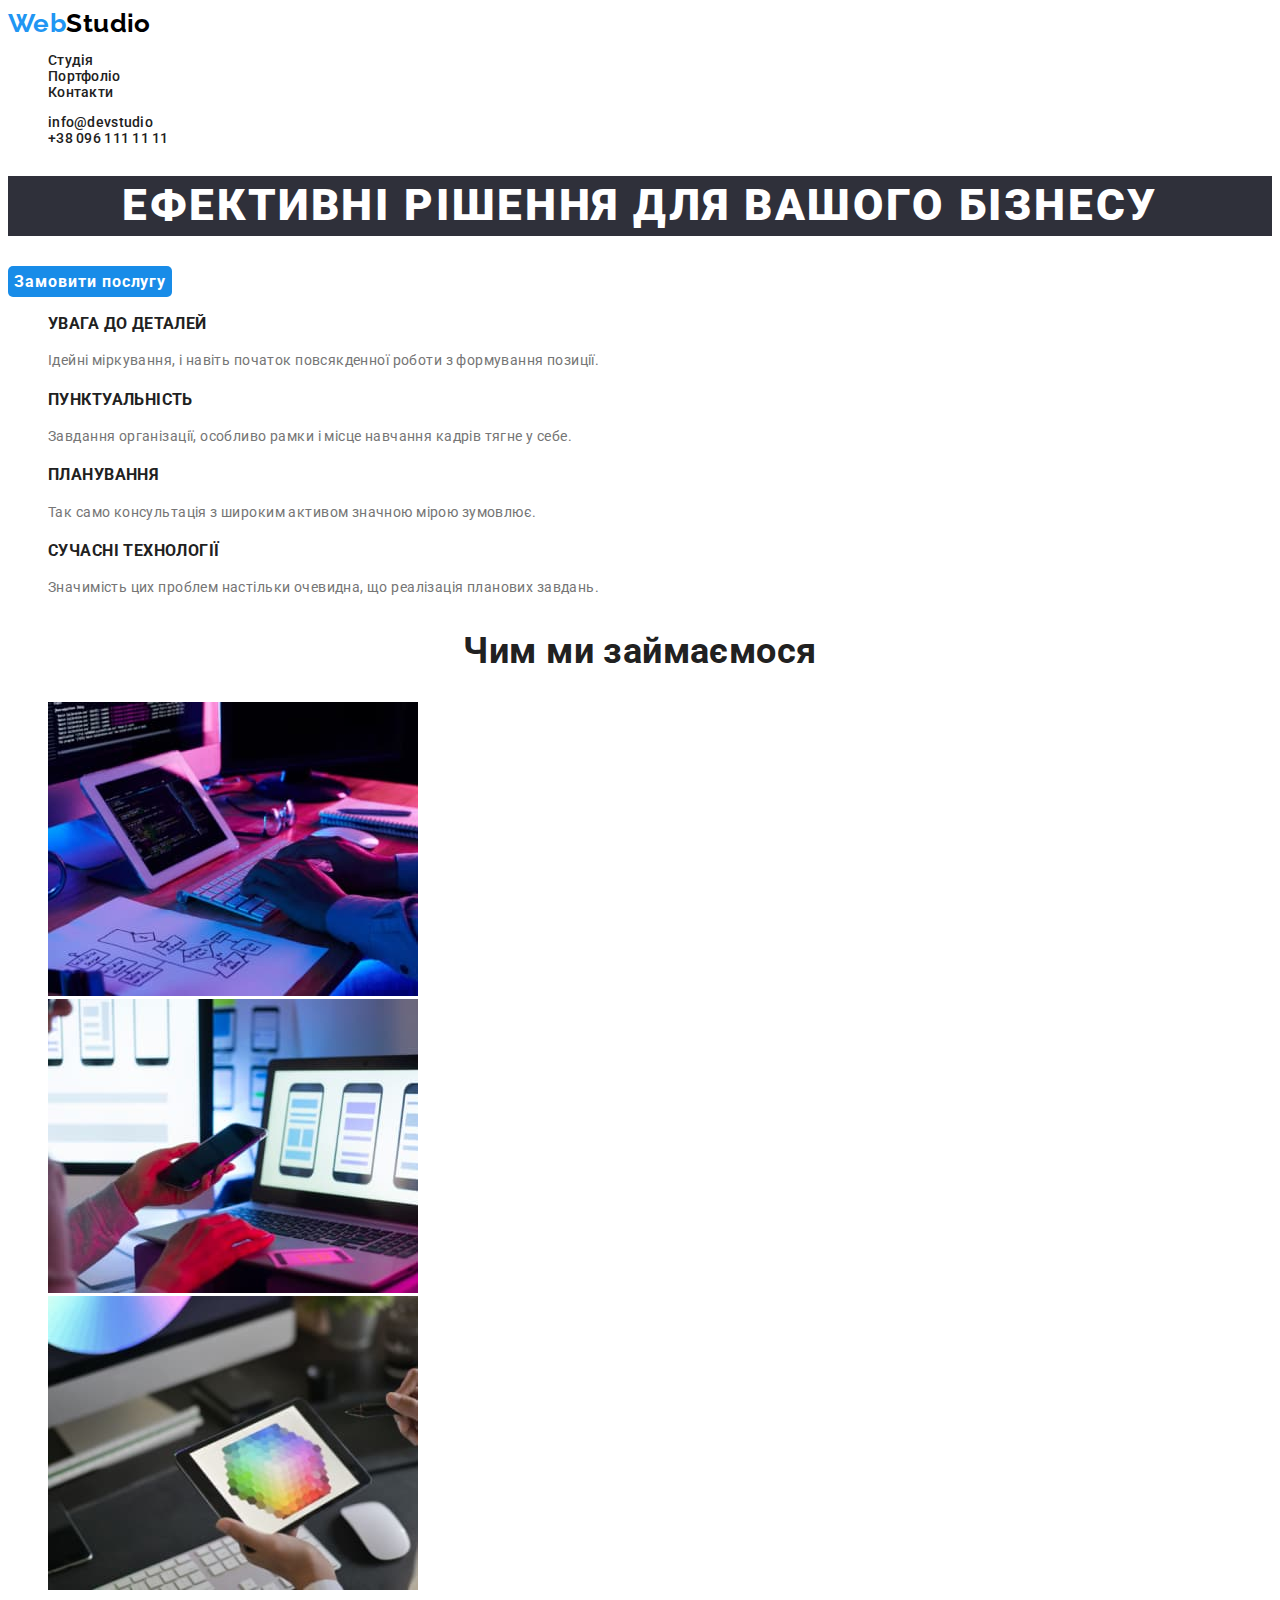
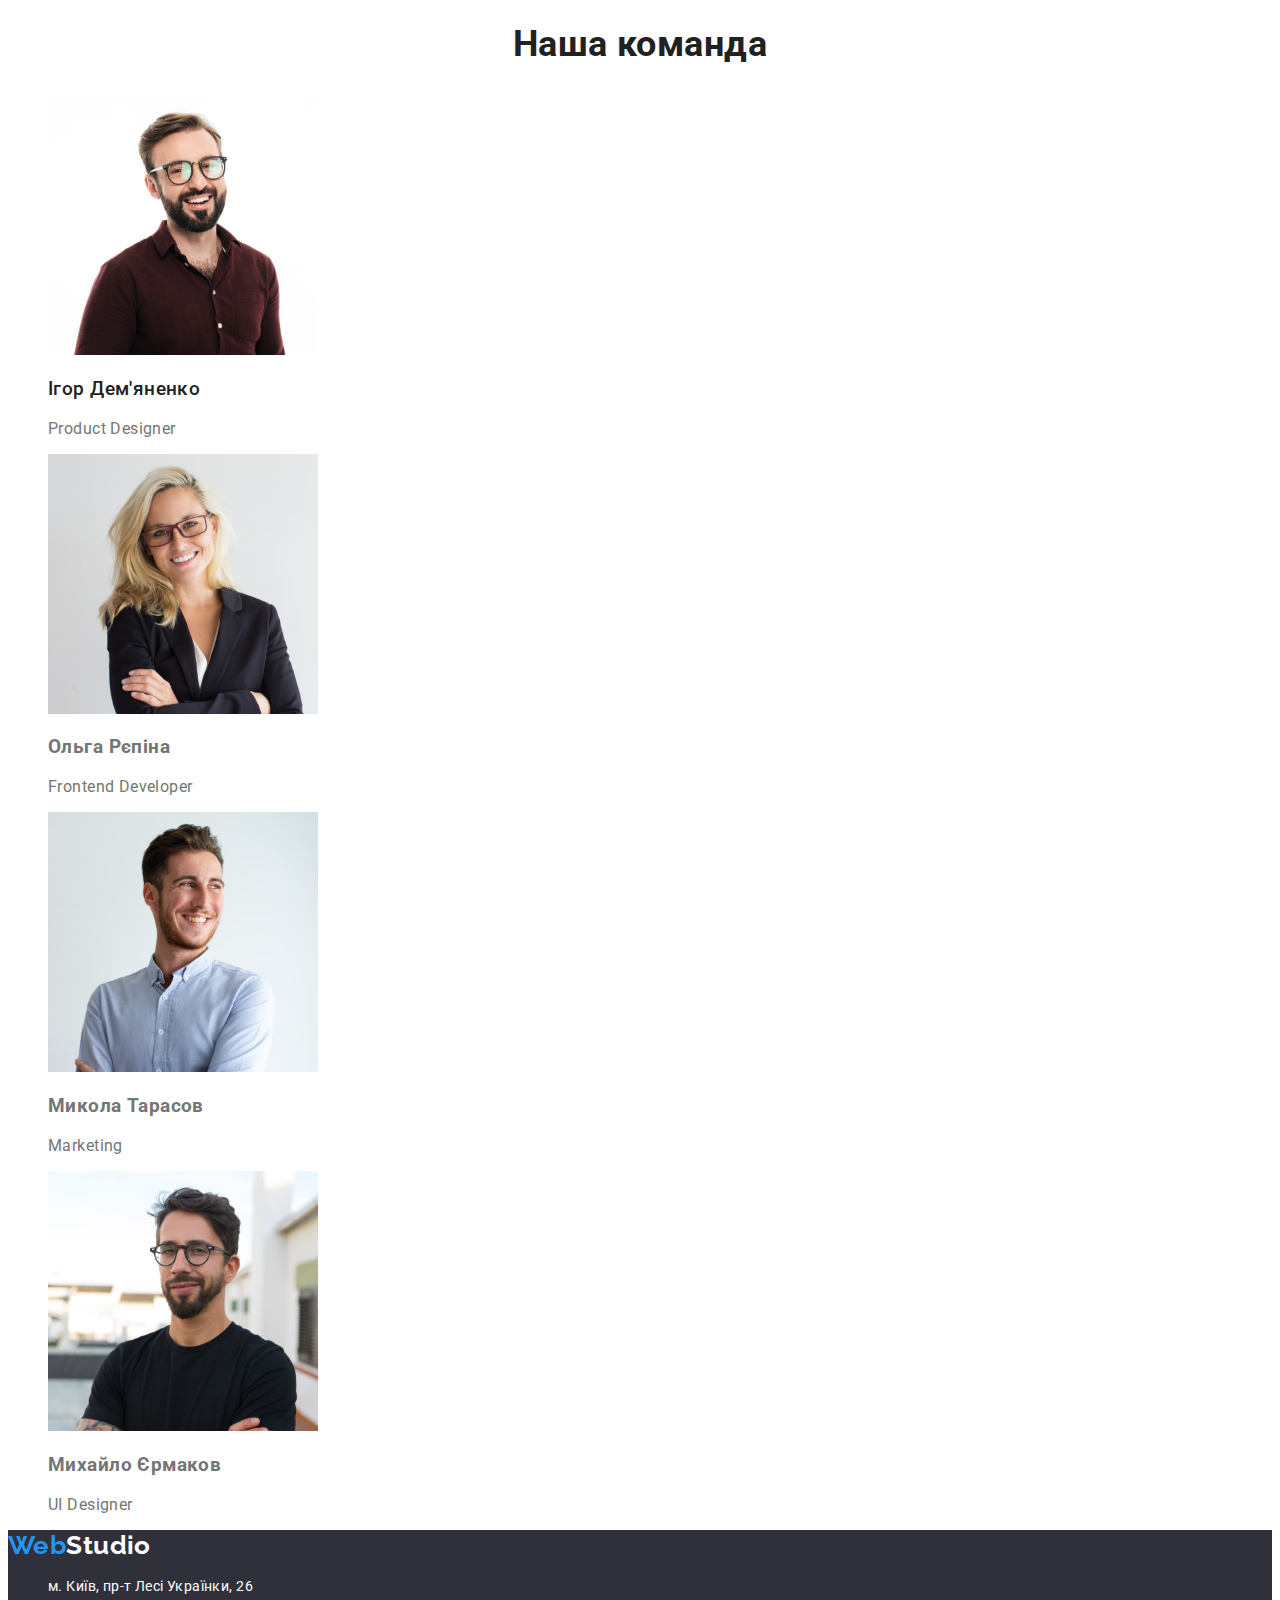
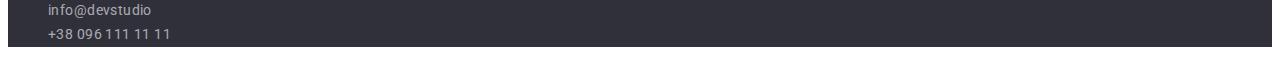
==== index.html @ 4cfd9104 "Home Work 2" ====
<!DOCTYPE html>
<html lang="uk">

<head>
    <meta charset="UTF-8">
    <meta http-equiv="X-UA-Compatible" content="IE=edge">
    <meta name="viewport" content="width=device-width, initial-scale=1.0">
    <title>Secont home work</title>
    <link rel="preconnect" href="https://fonts.googleapis.com">
    <link rel="preconnect" href="https://fonts.gstatic.com" crossorigin>
    <link
        href="https://fonts.googleapis.com/css2?family=Raleway:wght@700&family=Roboto:ital,wght@0,400;0,500;0,700;0,900;1,400;1,500;1,700;1,900&display=swap"
        rel="stylesheet">
    <link rel="stylesheet" href="./CSS/styles.css">
</head>

<body>
    <header>
        <a class="logo" href="/" title="logo"><span class="logo-web">Web</span>Studio</a>
        <nav>
            <ul class="list site-nav">
                <li><a class="link-nav" href="" title="Студія">Студія</a></li>
                <li><a class="link-nav" href="./portfolio.html" title="Портфоліо">Портфоліо</a></li>
                <li><a class="link-nav" href="" title="Контакти">Контакти</a></li>
            </ul>
        </nav>
        <ul class="list site-nav">
            <li><a class="link-nav" href="mailto:info@devstudio" title="надіслати листа">info@devstudio</a></li>
            <li><a class="link-nav" href="tel:+380961111111" title="зателефонувати">+38 096 111 11 11</a></li>
        </ul>
    </header>
    <main>
        <!-- Шапка -->
        <section>
            <h1 class="main-title">Ефективні рішення для вашого бізнесу</h1>
            <button type="button" class="button">Замовити послугу</button>
        </section>
        <!-- Особливості -->
        <section>
            <h2 class="title-hide">Особливості</h2> <!-- ми це приберемо за допомогою CSS, підгедено у Репети  -->
            <ul class="features list">
                <li>
                    <h3 class="title">УВАГА ДО ДЕТАЛЕЙ</h3>
                    <p class="text">Ідейні міркування, і навіть початок повсякденної роботи з формування позиції.</p>
                </li>
                <li>
                    <h3 class="title">ПУНКТУАЛЬНІСТЬ</h3>
                    <p class="text">Завдання організації, особливо рамки і місце навчання кадрів тягне у себе.</p>
                </li>
                <li>
                    <h3 class="title">ПЛАНУВАННЯ</h3>
                    <p class="text">Так само консультація з широким активом значною мірою зумовлює.</p>
                </li>
                <li>
                    <h3 class="title">СУЧАСНІ ТЕХНОЛОГІЇ</h3>
                    <p class="text">Значимість цих проблем настільки очевидна, що реалізація планових завдань.</p>
                </li>
            </ul>
        </section>
        <!-- Чим ми займаємося -->
        <section>
            <h2 class="section-title">Чим ми займаємося</h2>
            <ul class="list">
                <li>
                    <img src="./images/box_1.jpg" width="370" alt="Чим ми займаємося 1" title="Чим ми займаємося 1">
                </li>
                <li>
                    <img src="./images/box_2.jpg" width="370" alt="Чим ми займаємося 2" title="Чим ми займаємося 2">
                </li>
                <li>
                    <img src="./images/box_3.jpg" width="370" alt="Чим ми займаємося 3" title="Чим ми займаємося 3">
                </li>
            </ul>
        </section>
        <!-- Наша команда -->
        <section>
            <h2 class="section-title">Наша команда</h2>
            <ul class="team list">
                <li>
                    <img src="./images/igor.jpg" width="270" alt="Ігор Дем'яненко" title="Ігор Дем'яненко">
                    <h3 class="title">Ігор Дем'яненко</h3>
                    <p lang="en">Product Designer</p>
                </li>
                <li>
                    <img src="./images/olga.jpg" width="270" alt="Ольга Рєпіна" title="Ольга Рєпіна">
                    <h3>Ольга Рєпіна</h3>
                    <p lang="en">Frontend Developer</p>
                </li>
                <li>
                    <img src="./images/mykola.jpg" width="270" alt="Микола Тарасов" title="Микола Тарасов">
                    <h3>Микола Тарасов</h3>
                    <p lang="en">Marketing</p>
                </li>
                <li>
                    <img src="./images/mykhailo.jpg" width="270" alt="Михайло Єрмаков" title="Михайло Єрмаков">
                    <h3>Михайло Єрмаков</h3>
                    <p lang="en">UI Designer</p>
                </li>
            </ul>
        </section>
    </main>
    <footer class="page-footer">
        <a class="logo logo--alt" href="/" title="logo"><span class="logo-web">Web</span>Studio</a>
        <address>
            <ul class="list site-adr">
                <li><a class="link-adr" href="https://goo.gl/maps/TaMpgBp5hJz27Ky7A" title="показати на мапі"
                        target="_blank" rel="noopener noreferrer">м. Київ, пр-т Лесі Українки, 26</a></li>
                <li><a class="link-cont" href="mailto:info@devstudio" title="надіслати листа">info@devstudio</a></li>
                <li><a class="link-cont" href="tel:+380961111111" title="зателефонувати">+38 096 111 11 11</a></li>
            </ul>
        </address>
    </footer>
</body>

</html>
---- CSS/styles.css ----
:root {

    --decoration-color:#2196F3;   /*частини тексту, кнопки*/
    --heading-text-color: #212121;/* Текст заголовка */
    --main-text-color: #757575;   /* Текст */
    --main-white-color: #ffffff;  /* просто білий колір */
}

body {
    font-family: 'Roboto', Arial, Helvetica, sans-serif;
    font-size: 14px;
    letter-spacing: 0.03em;
    color: var(--main-text-color);
    background-color: var(--main-white-color)
} 

.list {
    list-style: none;
}

/*====== logo ======*/

.logo {
    font-family: 'Raleway';
    font-weight: 700;
    font-size: 26px;
    line-height: 31px;
    color: #000000;
    text-decoration: none;   
}
.logo--alt {
    color: var(--main-white-color);
}
.logo-web {
    color: var(--decoration-color);   
}

/*====== navigation ======*/

.site-nav {
    font-weight: 500;
    line-height: 1.14;
    letter-spacing: 0.02em;
}

.link-nav {
    color: var(--heading-text-color);
    text-decoration: none;
}

.link-nav:hover, .link-nav:focus,
.link-adr:hover, .link-adr:focus,
.link-cont:hover, .link-cont:focus,
.link-curent {
    color: var(--decoration-color);
}

/* main content */
.main-title {
    font-weight: 900;
    font-size: 44px;
    line-height: 1.36;   
    text-align: center;
    letter-spacing: 0.06em;
    text-transform: uppercase;
    color: var(--main-white-color);
    background-color: #2F303A; /*щоб текст побачити*/  
}

.button {
    font-family: inherit;
    font-weight: 700;
    font-size: 16px;
    line-height: 1.87;
    letter-spacing: 0.06em;
    color: var(--main-white-color);
    background-color: #188CE8;
    border-radius: 5px;
    border: none;
    cursor: pointer;
}

.button:hover,
.button:focus {
    background-color: var(--decoration-color);
    color: var(--main-white-color);
}
.button:active {
    background-color: #188CE8;
}

.list .button {
    font-weight: 500;
    line-height: 1.62;
    letter-spacing: 0.03em;
    color: var(--heading-text-color);
    background-color: #F5F4FA;
}

.list .button:hover,
.list .button:focus {
    background-color: var(--decoration-color);
    color: var(--main-white-color);
}

.list .button:active {
    background-color: #188CE8;
}

.section-title {
    /* font-weight: 700; */
    font-size: 36px;
    line-height: 1.17;
    text-align: center;
    color: var(--heading-text-color);
}
.title-hide {
    display: none;
}

.features {

}

.features .title {
   color: var(--heading-text-color); 
}

.features .text {
    line-height:1.71;
}

.team {
    font-size: 16px;
    line-height: 1.19;
}

.team .title {
    font-weight: 500;
    color: var(--heading-text-color);
}

.team .text {
    /* off */
}
/*====== adress  ======*/

.site-adr {
    font-style: normal;
    line-height: 1.71;
}

.link-adr {
    color: var(--main-white-color);
    text-decoration: none;
}

.link-cont {
    color: rgba(255, 255, 255, 0.6);
    text-decoration: none;
}


/*=======  footer  ======*/
.page-footer {
    background-color: #2F303A;
}
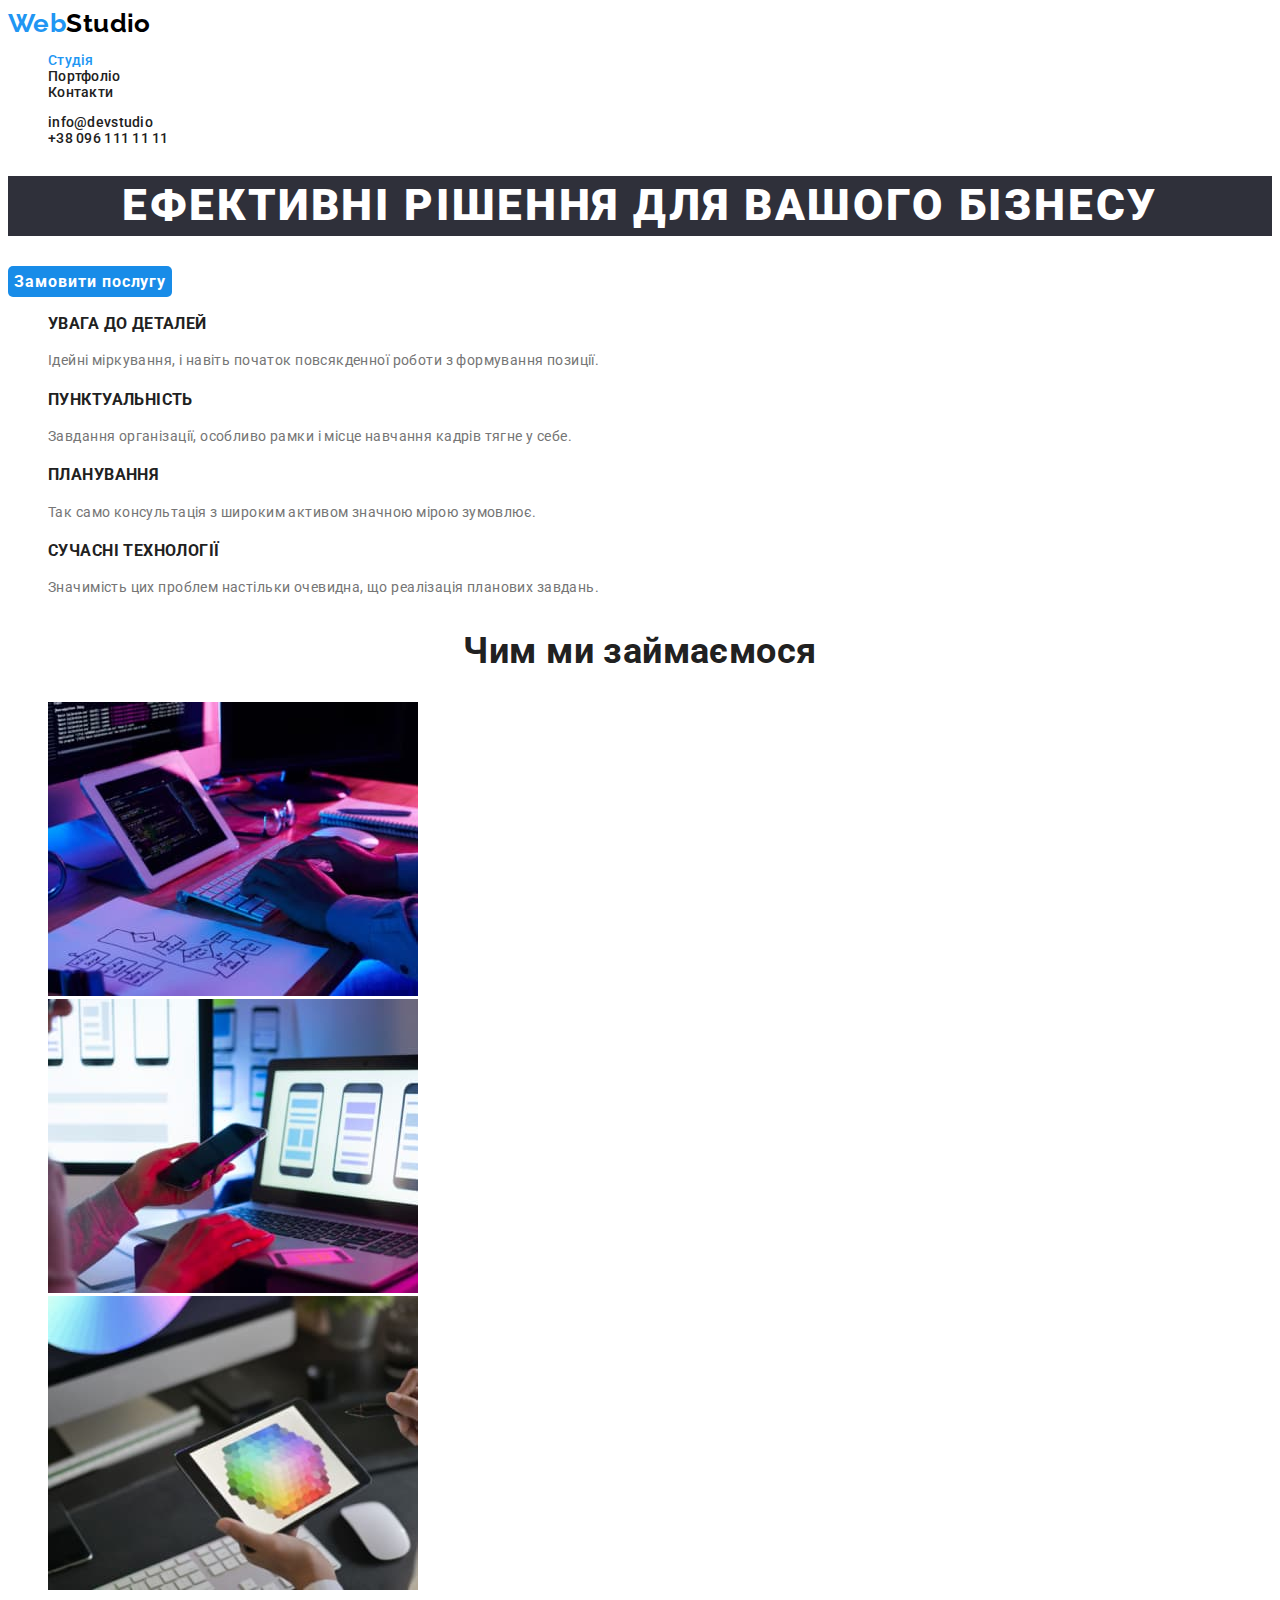
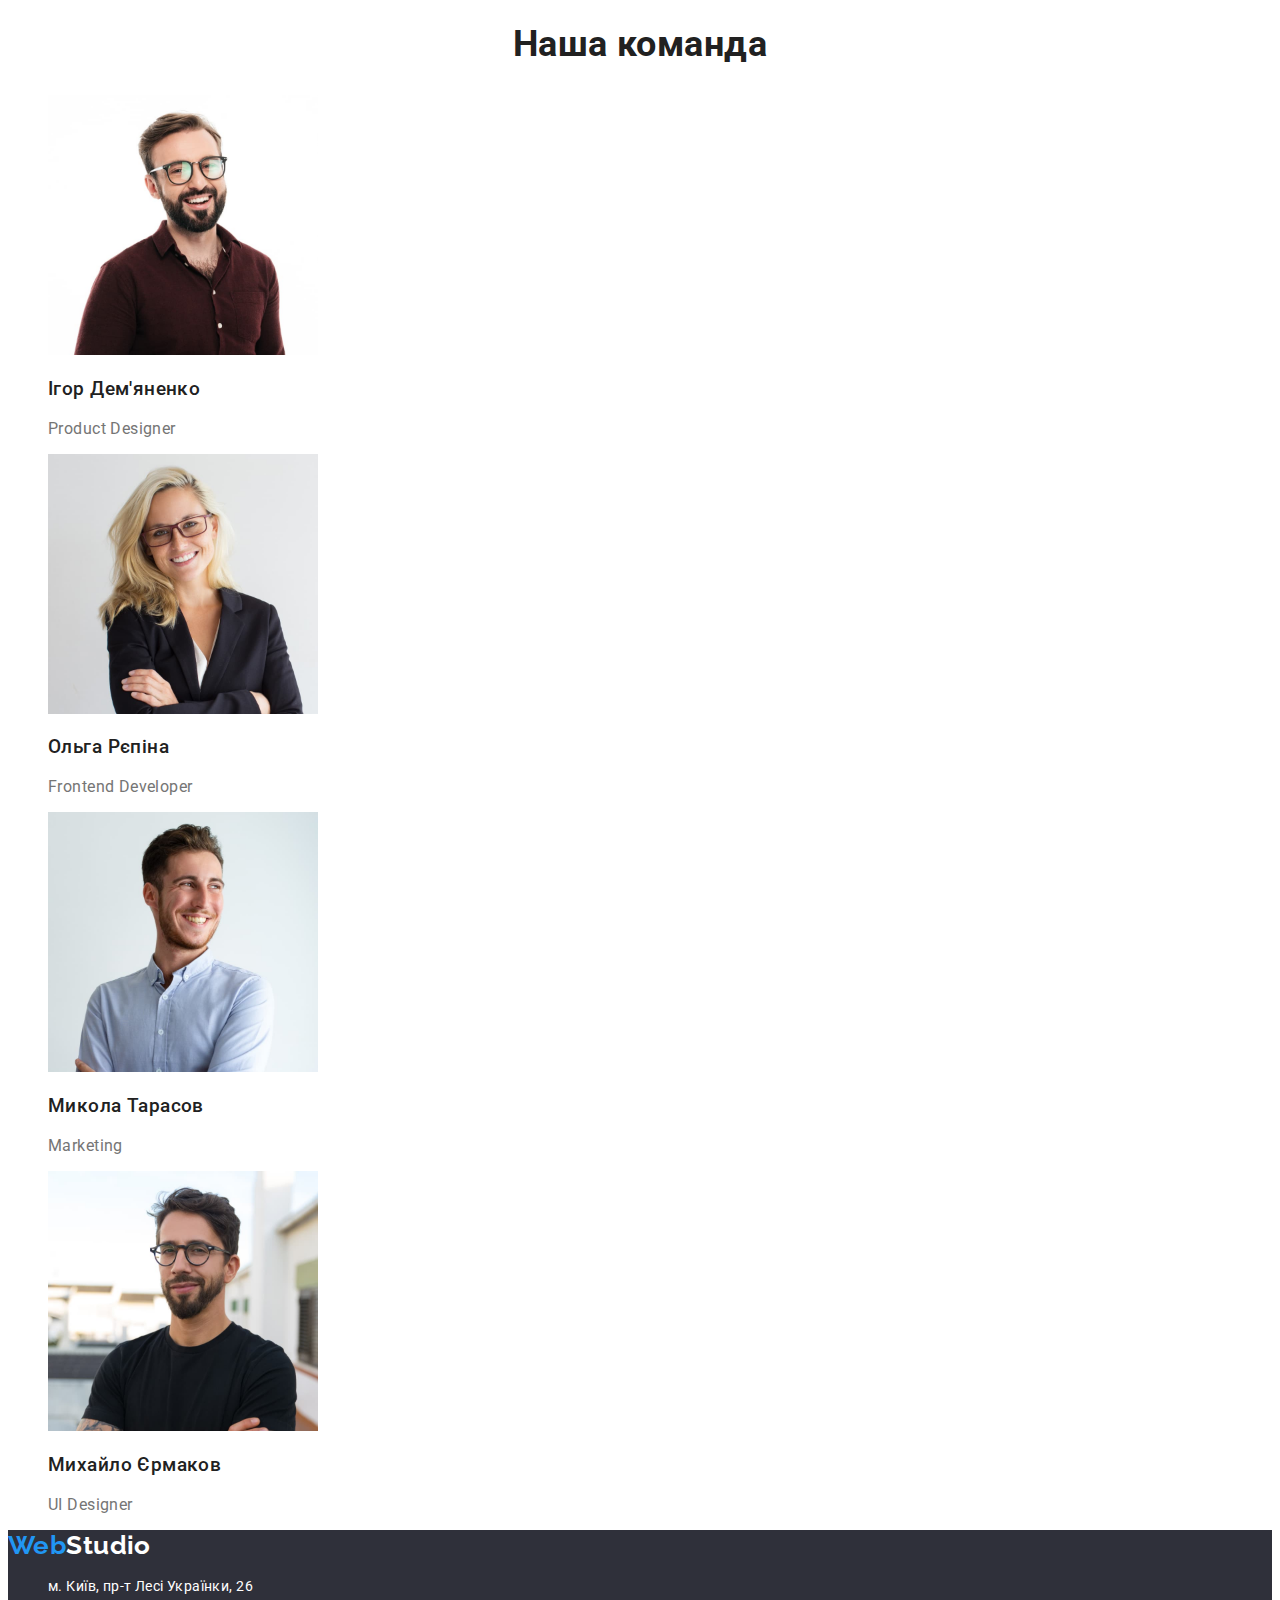
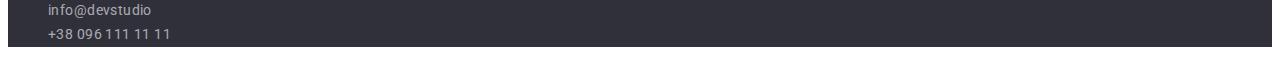
==== commit 12cdff2a: "Style for portfolio" ====
--- a/index.html
+++ b/index.html
@@ -19,7 +19,7 @@
         <a class="logo" href="/" title="logo"><span class="logo-web">Web</span>Studio</a>
         <nav>
             <ul class="list site-nav">
-                <li><a class="link-nav" href="" title="Студія">Студія</a></li>
+                <li><a class="link-nav current " href="/" title="Студія">Студія</a></li>
                 <li><a class="link-nav" href="./portfolio.html" title="Портфоліо">Портфоліо</a></li>
                 <li><a class="link-nav" href="" title="Контакти">Контакти</a></li>
             </ul>
@@ -83,17 +83,17 @@
                 </li>
                 <li>
                     <img src="./images/olga.jpg" width="270" alt="Ольга Рєпіна" title="Ольга Рєпіна">
-                    <h3>Ольга Рєпіна</h3>
+                    <h3 class="title">Ольга Рєпіна</h3>
                     <p lang="en">Frontend Developer</p>
                 </li>
                 <li>
                     <img src="./images/mykola.jpg" width="270" alt="Микола Тарасов" title="Микола Тарасов">
-                    <h3>Микола Тарасов</h3>
+                    <h3 class="title">Микола Тарасов</h3>
                     <p lang="en">Marketing</p>
                 </li>
                 <li>
                     <img src="./images/mykhailo.jpg" width="270" alt="Михайло Єрмаков" title="Михайло Єрмаков">
-                    <h3>Михайло Єрмаков</h3>
+                    <h3 class="title">Михайло Єрмаков</h3>
                     <p lang="en">UI Designer</p>
                 </li>
             </ul>
--- a/CSS/styles.css
+++ b/CSS/styles.css
@@ -51,7 +51,7 @@
 .link-nav:hover, .link-nav:focus,
 .link-adr:hover, .link-adr:focus,
 .link-cont:hover, .link-cont:focus,
-.link-curent {
+.link-nav.current {
     color: var(--decoration-color);
 }
 
@@ -60,10 +60,10 @@
     font-weight: 900;
     font-size: 44px;
     line-height: 1.36;   
+    letter-spacing: 0.06em;
+    color: var(--main-white-color);
+    text-transform: uppercase;
     text-align: center;
-    letter-spacing: 0.06em;
-    text-transform: uppercase;
-    color: var(--main-white-color);
     background-color: #2F303A; /*щоб текст побачити*/  
 }
 
@@ -85,9 +85,6 @@
     background-color: var(--decoration-color);
     color: var(--main-white-color);
 }
-.button:active {
-    background-color: #188CE8;
-}
 
 .list .button {
     font-weight: 500;
@@ -99,8 +96,8 @@
 
 .list .button:hover,
 .list .button:focus {
+    color: var(--main-white-color);
     background-color: var(--decoration-color);
-    color: var(--main-white-color);
 }
 
 .list .button:active {
@@ -108,7 +105,6 @@
 }
 
 .section-title {
-    /* font-weight: 700; */
     font-size: 36px;
     line-height: 1.17;
     text-align: center;
@@ -116,10 +112,6 @@
 }
 .title-hide {
     display: none;
-}
-
-.features {
-
 }
 
 .features .title {
@@ -140,9 +132,6 @@
     color: var(--heading-text-color);
 }
 
-.team .text {
-    /* off */
-}
 /*====== adress  ======*/
 
 .site-adr {
@@ -160,6 +149,17 @@
     text-decoration: none;
 }
 
+.list .project {
+    font-size: 18px;
+    line-height: 2;
+    letter-spacing: 0.06em;
+    color: var(--heading-text-color);
+}
+
+.list .categories {
+    font-size: 16px;
+    line-height: 1.88;
+}
 
 /*=======  footer  ======*/
 .page-footer {
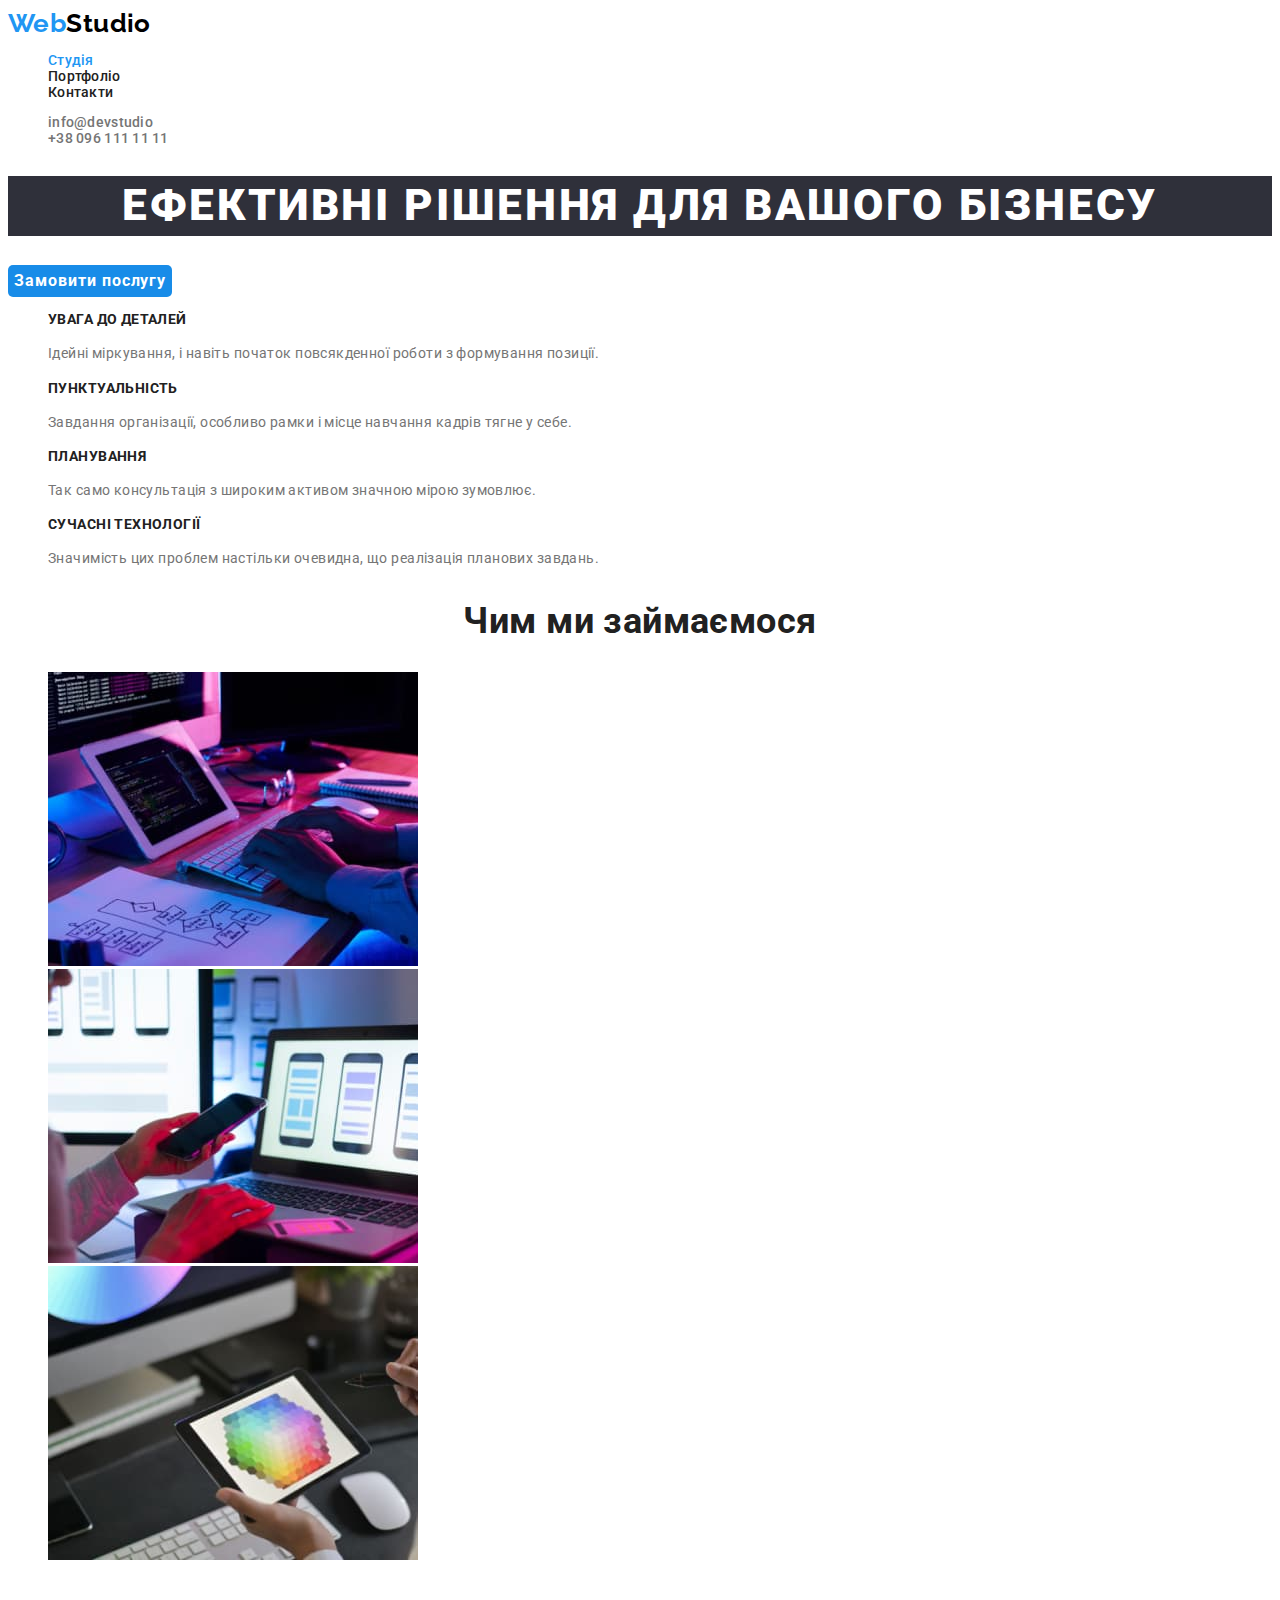
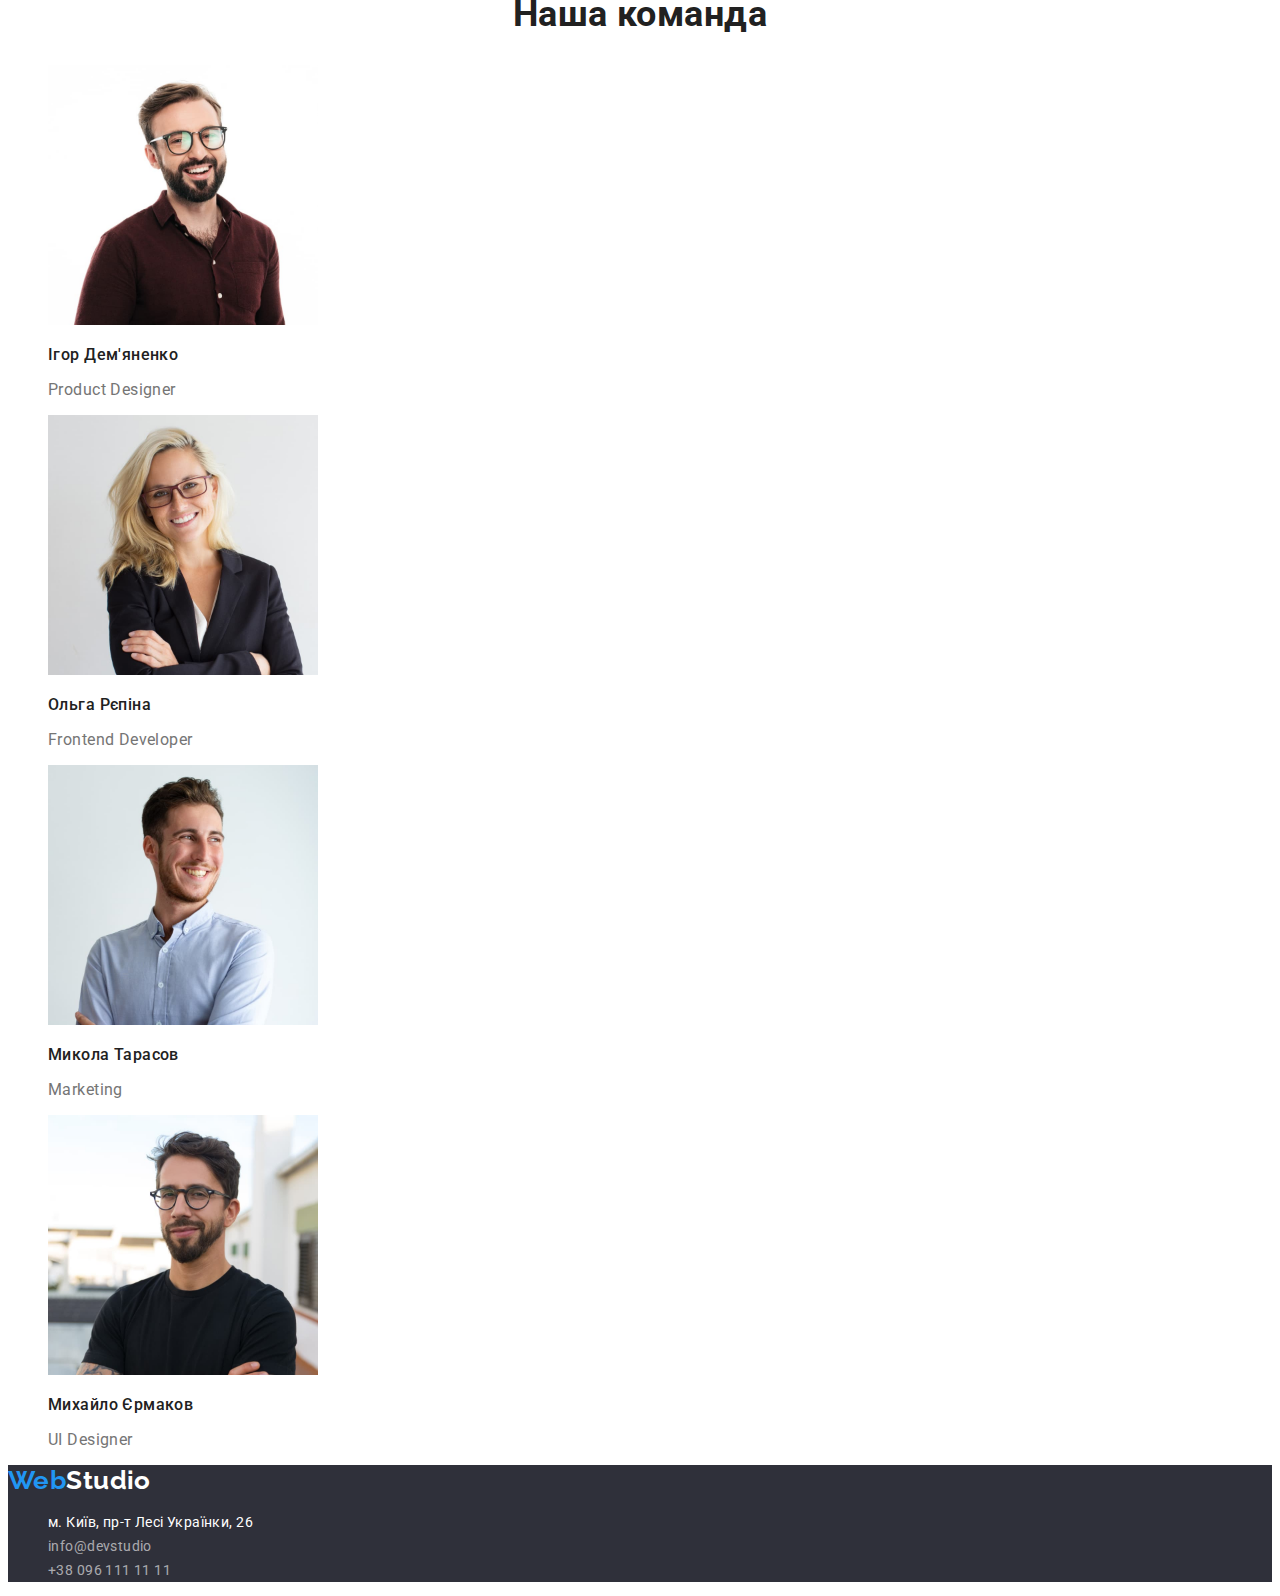
==== commit a7bc92c4: "DZ 2 forward 1" ====
--- a/index.html
+++ b/index.html
@@ -8,32 +8,31 @@
     <title>Secont home work</title>
     <link rel="preconnect" href="https://fonts.googleapis.com">
     <link rel="preconnect" href="https://fonts.gstatic.com" crossorigin>
-    <link
-        href="https://fonts.googleapis.com/css2?family=Raleway:wght@700&family=Roboto:ital,wght@0,400;0,500;0,700;0,900;1,400;1,500;1,700;1,900&display=swap"
-        rel="stylesheet">
+    <link rel="stylesheet"
+        href="https://fonts.googleapis.com/css2?family=Raleway:wght@700&family=Roboto:wght@400;500;700;900&display=swap">
     <link rel="stylesheet" href="./CSS/styles.css">
 </head>
 
 <body>
     <header>
-        <a class="logo" href="/" title="logo"><span class="logo-web">Web</span>Studio</a>
+        <a class="logo" href="./" title="logo"><span class="logo-web">Web</span>Studio</a>
         <nav>
             <ul class="list site-nav">
-                <li><a class="link-nav current " href="/" title="Студія">Студія</a></li>
+                <li><a class="link-nav current " href="./" title="Студія">Студія</a></li>
                 <li><a class="link-nav" href="./portfolio.html" title="Портфоліо">Портфоліо</a></li>
                 <li><a class="link-nav" href="" title="Контакти">Контакти</a></li>
             </ul>
         </nav>
         <ul class="list site-nav">
-            <li><a class="link-nav" href="mailto:info@devstudio" title="надіслати листа">info@devstudio</a></li>
-            <li><a class="link-nav" href="tel:+380961111111" title="зателефонувати">+38 096 111 11 11</a></li>
+            <li><a class="link-adr" href="mailto:info@devstudio" title="надіслати листа">info@devstudio</a></li>
+            <li><a class="link-adr" href="tel:+380961111111" title="зателефонувати">+38 096 111 11 11</a></li>
         </ul>
     </header>
     <main>
         <!-- Шапка -->
         <section>
             <h1 class="main-title">Ефективні рішення для вашого бізнесу</h1>
-            <button type="button" class="button">Замовити послугу</button>
+            <button type="button" class="btn">Замовити послугу</button>
         </section>
         <!-- Особливості -->
         <section>
--- a/CSS/styles.css
+++ b/CSS/styles.css
@@ -4,6 +4,11 @@
     --heading-text-color: #212121;/* Текст заголовка */
     --main-text-color: #757575;   /* Текст */
     --main-white-color: #ffffff;  /* просто білий колір */
+    --black-color:#000000;        /* просто чорний колір */
+    --fotter-background-color:#2F303A; /*колір футера*/
+    --contact-link-color:rgba(255, 255, 255, 0.6); /*контакти в футері*/
+    --button-main-color:#188CE8;   /*кнопка на головній*/
+    --button-filter-color:#F5F4FA; /*кнопки в портфоліо*/
 }
 
 body {
@@ -24,8 +29,8 @@
     font-family: 'Raleway';
     font-weight: 700;
     font-size: 26px;
-    line-height: 31px;
-    color: #000000;
+    line-height: 1.19;
+    color:var(--black-color);
     text-decoration: none;   
 }
 .logo--alt {
@@ -48,6 +53,10 @@
     text-decoration: none;
 }
 
+.site-nav .link-adr{
+    color: var(--main-text-color);
+}
+
 .link-nav:hover, .link-nav:focus,
 .link-adr:hover, .link-adr:focus,
 .link-cont:hover, .link-cont:focus,
@@ -64,44 +73,40 @@
     color: var(--main-white-color);
     text-transform: uppercase;
     text-align: center;
-    background-color: #2F303A; /*щоб текст побачити*/  
+    background-color:var(--fotter-background-color); /*щоб текст побачити*/  
 }
 
-.button {
+.btn {
     font-family: inherit;
     font-weight: 700;
     font-size: 16px;
     line-height: 1.87;
     letter-spacing: 0.06em;
     color: var(--main-white-color);
-    background-color: #188CE8;
+    background-color:var(--button-main-color) ;
     border-radius: 5px;
     border: none;
     cursor: pointer;
 }
 
-.button:hover,
-.button:focus {
+.btn:hover,
+.btn:focus {
+    color: var(--main-white-color);
     background-color: var(--decoration-color);
-    color: var(--main-white-color);
 }
 
-.list .button {
+.list .btn {
     font-weight: 500;
     line-height: 1.62;
     letter-spacing: 0.03em;
     color: var(--heading-text-color);
-    background-color: #F5F4FA;
+    background-color:var(--button-filter-color) ;
 }
 
-.list .button:hover,
-.list .button:focus {
+.list .btn:hover,
+.list .btn:focus {
     color: var(--main-white-color);
     background-color: var(--decoration-color);
-}
-
-.list .button:active {
-    background-color: #188CE8;
 }
 
 .section-title {
@@ -111,15 +116,29 @@
     color: var(--heading-text-color);
 }
 .title-hide {
-    display: none;
+    pointer-events: none;
+    position: absolute;
+    width: 1px;
+    height: 1px;
+    margin: -1px;
+    border: 0;
+    padding: 0;
+    white-space: nowrap;
+    clip-path: inset(100%);
+    clip: rect(0 0 0 0);
+    overflow: hidden;
 }
 
+.features {
+    line-height: 1.15;
+}
 .features .title {
+   font-size: inherit; 
    color: var(--heading-text-color); 
 }
 
 .features .text {
-    line-height:1.71;
+    line-height:1.72;
 }
 
 .team {
@@ -128,6 +147,7 @@
 }
 
 .team .title {
+    font-size: inherit;
     font-weight: 500;
     color: var(--heading-text-color);
 }
@@ -136,7 +156,7 @@
 
 .site-adr {
     font-style: normal;
-    line-height: 1.71;
+    line-height: 1.72;
 }
 
 .link-adr {
@@ -145,7 +165,7 @@
 }
 
 .link-cont {
-    color: rgba(255, 255, 255, 0.6);
+    color: var(--contact-link-color);
     text-decoration: none;
 }
 
@@ -163,6 +183,6 @@
 
 /*=======  footer  ======*/
 .page-footer {
-    background-color: #2F303A;
+    background-color: var(--fotter-background-color);
 }
 
